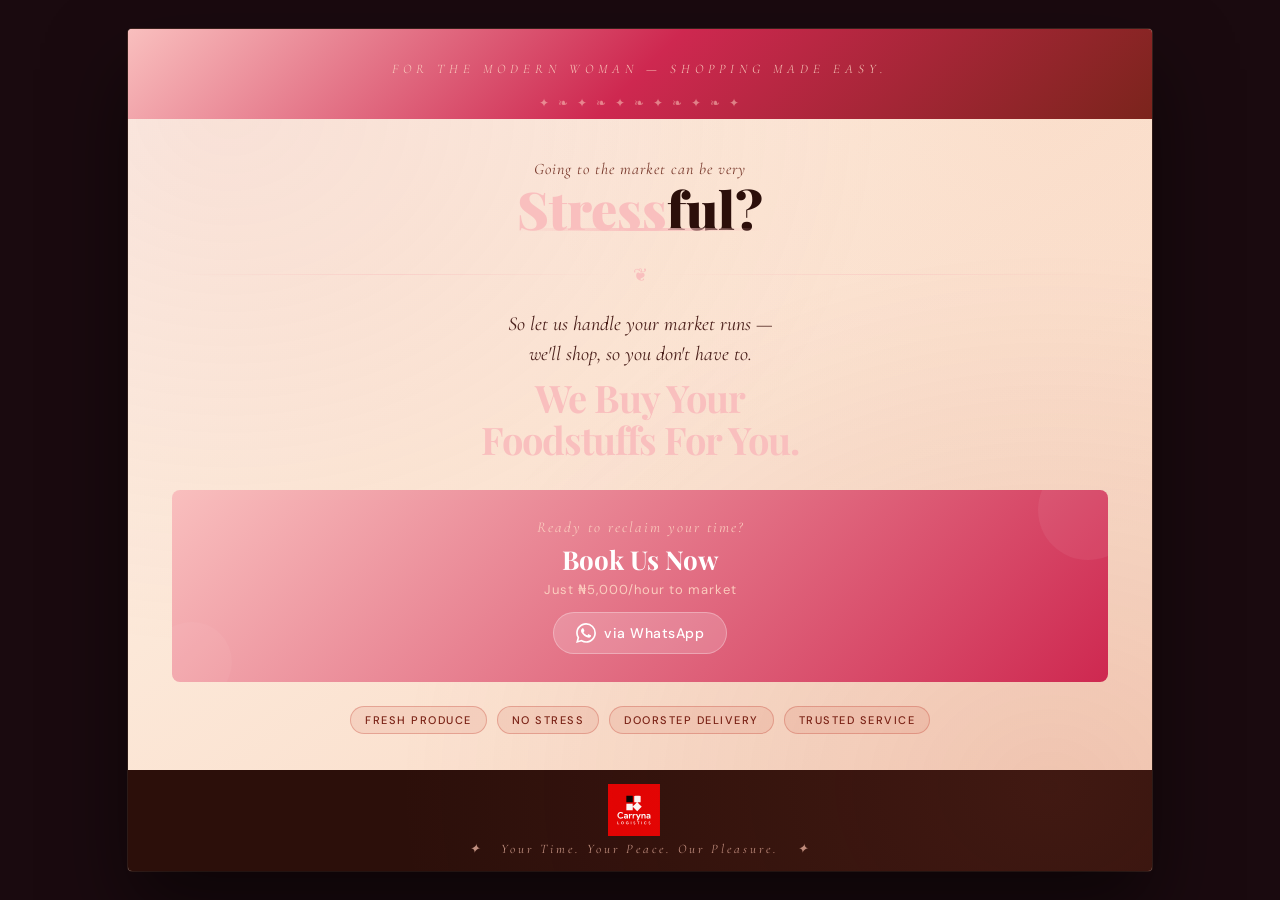
==== index.html @ 80ee8501 "Change color scheme from red to pink tones" ====
<!DOCTYPE html>
<html lang="en">
<head>
  <meta charset="utf-8" />
  <meta http-equiv="x-ua-compatible" content="ie=edge" />
  <meta name="viewport" content="width=device-width, initial-scale=1, shrink-to-fit=no, viewport-fit=cover" />
  <meta data-rh="true" name="description"
    content="Order a ride with Carryna, get moving in minutes! Available in 500+ cities, across 45+ countries worldwide. Download the Carryna app on iOS and Android." />
  <meta data-rh="true" property="og:title" content="Request your delivery, 24/7 | Carryna" />
  <meta data-rh="true" property="og:description"
    content="Order a ride with Carryna, get moving in minutes! Available in 500+ cities, across 45+ countries worldwide. Download the Carryna app on iOS and Android." />
  <meta data-rh="true" property="og:image" content="https://carryna.com/og-img.jpg" />
  <meta property="og:site_name" content="Carryna" />
  <meta property="og:type" content="website" />

  <!-- Google tag (gtag.js) -->
  <script async src="https://www.googletagmanager.com/gtag/js?id=G-J3CSSXNXF1"></script>
  <script>
    window.dataLayer = window.dataLayer || [];
    function gtag(){dataLayer.push(arguments);}
    gtag('js', new Date());
  
    gtag('config', 'G-J3CSSXNXF1');
  </script>

  <!-- Microsoft Clarity -->
  <script type="text/javascript">
      (function(c,l,a,r,i,t,y){
          c[a]=c[a]||function(){(c[a].q=c[a].q||[]).push(arguments)};
          t=l.createElement(r);t.async=1;t.src="https://www.clarity.ms/tag/"+i;
          y=l.getElementsByTagName(r)[0];y.parentNode.insertBefore(t,y);
      })(window, document, "clarity", "script", "x27xse0eid");
  </script>
  <title data-rh="true">Request your delivery, 24/7 | Carryna</title>
  <link data-rh="true" rel="canonical" href="index.html" />
  <link data-rh="true" rel="alternate" hreflang="x-default" href="https://carryna.com/" />
  <link data-rh="true" rel="alternate" hreflang="en" href="https://carryna.com/en/" />
  <link data-rh="true" rel="alternate" hreflang="de-at" href="https://carryna.com/de-at/" />
  <link data-rh="true" rel="alternate" hreflang="en-at" href="https://carryna.com/en-at/" />
  <link data-rh="true" rel="alternate" hreflang="az-az" href="https://carryna.com/az-az/" />
  <link data-rh="true" rel="alternate" hreflang="en-az" href="https://carryna.com/en-az/" />
  <link data-rh="true" rel="alternate" hreflang="nl-be" href="https://carryna.com/nl-be/" />
  <link data-rh="true" rel="alternate" hreflang="fr-be" href="https://carryna.com/fr-be/" />
  <link data-rh="true" rel="alternate" hreflang="en-be" href="https://carryna.com/en-be/" />
  <link data-rh="true" rel="alternate" hreflang="hr-hr" href="https://carryna.com/hr-hr/" />
  <link data-rh="true" rel="alternate" hreflang="en-hr" href="https://carryna.com/en-hr/" />
  <link data-rh="true" rel="alternate" hreflang="el-cy" href="https://carryna.com/el-cy/" />
  <link data-rh="true" rel="alternate" hreflang="en-cy" href="https://carryna.com/en-cy/" />
  <link data-rh="true" rel="alternate" hreflang="cs-cz" href="https://carryna.com/cs-cz/" />
  <link data-rh="true" rel="alternate" hreflang="en-cz" href="https://carryna.com/en-cz/" />
  <link data-rh="true" rel="alternate" hreflang="da-dk" href="https://carryna.com/da-dk/" />
  <link data-rh="true" rel="alternate" hreflang="en-dk" href="https://carryna.com/en-dk/" />
  <link data-rh="true" rel="alternate" hreflang="es-ec" href="https://carryna.com/es-ec/" />
  <link data-rh="true" rel="alternate" hreflang="en-ec" href="https://carryna.com/en-ec/" />
  <link data-rh="true" rel="alternate" hreflang="et-ee" href="https://carryna.com/et-ee/" />
  <link data-rh="true" rel="alternate" hreflang="en-ee" href="https://carryna.com/en-ee/" />
  <link data-rh="true" rel="alternate" hreflang="ru-ee" href="https://carryna.com/ru-ee/" />
  <link data-rh="true" rel="alternate" hreflang="fi-fi" href="https://carryna.com/fi-fi/" />
  <link data-rh="true" rel="alternate" hreflang="en-fi" href="https://carryna.com/en-fi/" />
  <link data-rh="true" rel="alternate" hreflang="fr-fr" href="https://carryna.com/fr-fr/" />
  <link data-rh="true" rel="alternate" hreflang="en-fr" href="https://carryna.com/en-fr/" />
  <link data-rh="true" rel="alternate" hreflang="ka-ge" href="https://carryna.com/ka-ge/" />
  <link data-rh="true" rel="alternate" hreflang="en-ge" href="https://carryna.com/en-ge/" />
  <link data-rh="true" rel="alternate" hreflang="de-de" href="https://carryna.com/de-de/" />
  <link data-rh="true" rel="alternate" hreflang="en-de" href="https://carryna.com/en-de/" />
  <link data-rh="true" rel="alternate" hreflang="en-gh" href="https://carryna.com/en-gh/" />
  <link data-rh="true" rel="alternate" hreflang="hu-hu" href="https://carryna.com/hu-hu/" />
  <link data-rh="true" rel="alternate" hreflang="en-hu" href="https://carryna.com/en-hu/" />
  <link data-rh="true" rel="alternate" hreflang="ar-iq" href="https://carryna.com/ar-iq/" />
  <link data-rh="true" rel="alternate" hreflang="en-iq" href="https://carryna.com/en-iq/" />
  <link data-rh="true" rel="alternate" hreflang="en-ie" href="https://carryna.com/en-ie/" />
  <link data-rh="true" rel="alternate" hreflang="it-it" href="https://carryna.com/it-it/" />
  <link data-rh="true" rel="alternate" hreflang="en-it" href="https://carryna.com/en-it/" />
  <link data-rh="true" rel="alternate" hreflang="en-ke" href="https://carryna.com/en-ke/" />
  <link data-rh="true" rel="alternate" hreflang="lv-lv" href="https://carryna.com/lv-lv/" />
  <link data-rh="true" rel="alternate" hreflang="en-lv" href="https://carryna.com/en-lv/" />
  <link data-rh="true" rel="alternate" hreflang="ar-lb" href="https://carryna.com/ar-lb/" />
  <link data-rh="true" rel="alternate" hreflang="en-lb" href="https://carryna.com/en-lb/" />
  <link data-rh="true" rel="alternate" hreflang="lt-lt" href="https://carryna.com/lt-lt/" />
  <link data-rh="true" rel="alternate" hreflang="en-lt" href="https://carryna.com/en-lt/" />
  <link data-rh="true" rel="alternate" hreflang="en-mt" href="https://carryna.com/en-mt/" />
  <link data-rh="true" rel="alternate" hreflang="es-mx" href="https://carryna.com/es-mx/" />
  <link data-rh="true" rel="alternate" hreflang="en-mx" href="https://carryna.com/en-mx/" />
  <link data-rh="true" rel="alternate" hreflang="ro-md" href="https://carryna.com/ro-md/" />
  <link data-rh="true" rel="alternate" hreflang="en-md" href="https://carryna.com/en-md/" />
  <link data-rh="true" rel="alternate" hreflang="nl-nl" href="https://carryna.com/nl-nl/" />
  <link data-rh="true" rel="alternate" hreflang="en-nl" href="https://carryna.com/en-nl/" />
  <link data-rh="true" rel="alternate" hreflang="en-ng" href="https://carryna.com/en-ng/" />
  <link data-rh="true" rel="alternate" hreflang="no-no" href="https://carryna.com/no-no/" />
  <link data-rh="true" rel="alternate" hreflang="en-no" href="https://carryna.com/en-no/" />
  <link data-rh="true" rel="alternate" hreflang="es-py" href="https://carryna.com/es-py/" />
  <link data-rh="true" rel="alternate" hreflang="en-py" href="https://carryna.com/en-py/" />
  <link data-rh="true" rel="alternate" hreflang="pl-pl" href="https://carryna.com/pl-pl/" />
  <link data-rh="true" rel="alternate" hreflang="en-pl" href="https://carryna.com/en-pl/" />
  <link data-rh="true" rel="alternate" hreflang="pt-pt" href="https://carryna.com/pt-pt/" />
  <link data-rh="true" rel="alternate" hreflang="en-pt" href="https://carryna.com/en-pt/" />
  <link data-rh="true" rel="alternate" hreflang="ro-ro" href="https://carryna.com/ro-ro/" />
  <link data-rh="true" rel="alternate" hreflang="en-ro" href="https://carryna.com/en-ro/" />
  <link data-rh="true" rel="alternate" hreflang="ar-sa" href="https://carryna.com/ar-sa/" />
  <link data-rh="true" rel="alternate" hreflang="en-sa" href="https://carryna.com/en-sa/" />
  <link data-rh="true" rel="alternate" hreflang="sk-sk" href="https://carryna.com/sk-sk/" />
  <link data-rh="true" rel="alternate" hreflang="en-sk" href="https://carryna.com/en-sk/" />
  <link data-rh="true" rel="alternate" hreflang="sl-si" href="https://carryna.com/sl-si/" />
  <link data-rh="true" rel="alternate" hreflang="en-si" href="https://carryna.com/en-si/" />
  <link data-rh="true" rel="alternate" hreflang="en-za" href="https://carryna.com/en-za/" />
  <link data-rh="true" rel="alternate" hreflang="es-es" href="https://carryna.com/es-es/" />
  <link data-rh="true" rel="alternate" hreflang="en-es" href="https://carryna.com/en-es/" />
  <link data-rh="true" rel="alternate" hreflang="en-lk" href="https://carryna.com/en-lk/" />
  <link data-rh="true" rel="alternate" hreflang="sv-se" href="https://carryna.com/sv-se/" />
  <link data-rh="true" rel="alternate" hreflang="en-se" href="https://carryna.com/en-se/" />
  <link data-rh="true" rel="alternate" hreflang="de-ch" href="https://carryna.com/de-ch/" />
  <link data-rh="true" rel="alternate" hreflang="en-ch" href="https://carryna.com/en-ch/" />
  <link data-rh="true" rel="alternate" hreflang="en-tz" href="https://carryna.com/en-tz/" />
  <link data-rh="true" rel="alternate" hreflang="th-th" href="https://carryna.com/th-th/" />
  <link data-rh="true" rel="alternate" hreflang="en-th" href="https://carryna.com/en-th/" />
  <link data-rh="true" rel="alternate" hreflang="ar-tn" href="https://carryna.com/ar-tn/" />
  <link data-rh="true" rel="alternate" hreflang="fr-tn" href="https://carryna.com/fr-tn/" />
  <link data-rh="true" rel="alternate" hreflang="en-tn" href="https://carryna.com/en-tn/" />
  <link data-rh="true" rel="alternate" hreflang="en-ug" href="https://carryna.com/en-ug/" />
  <link data-rh="true" rel="alternate" hreflang="uk-ua" href="https://carryna.com/uk-ua/" />
  <link data-rh="true" rel="alternate" hreflang="en-ua" href="https://carryna.com/en-ua/" />
  <link data-rh="true" rel="alternate" hreflang="fr-ml" href="https://carryna.com/fr-ml/" />
  <link data-rh="true" rel="alternate" hreflang="en-ml" href="https://carryna.com/en-ml/" />
  <script data-rh="true" type="application/ld+json">
      {
        "@context": "https://schema.org",
        "@type": "Corporation",
        "name": "Carryna",
        "legalName": "Carryna Logistics",
        "description": "Carryna is an African delivery company that offers vehicle for hire, micromobility, car-sharing, and food delivery services headquartered in Tallinn and operating in over 200 cities in 40 countries in Europe, Africa, Western Asia and Latin America.",
        "url": "https://carryna.com/",
        "logo": "https://carryna.com/carryna-logo-original-on-white.png",
        "foundingDate": "2020",
        "founders": { "@type": "Person", "name": "Success Chukwu" },
        "sameAs": [
          "https://www.facebook.com/carrynalogistics",
          "https://www.twitter.com/carrynalogistic/",
          "https://www.instagram.com/carrynalogistics/",
          "https://www.linkedin.com/company/CarrynaLogistics/"
        ]
      }
    </script>
  <link data-chunk="components-Navigation" rel="preload" as="script"
    href="https://carryna.com/components-Navigation-588d442878f97de48941.js" />
  <link rel="sitemap" type="application/xml" href="https://carryna.com/en/sitemap-index.xml" />
  <link rel="sitemap" type="application/xml" href="https://carryna.com/az-az/sitemap-index.xml" />
  <link rel="sitemap" type="application/xml" href="https://carryna.com/hr-hr/sitemap-index.xml" />
  <link rel="sitemap" type="application/xml" href="https://carryna.com/el-cy/sitemap-index.xml" />
  <link rel="sitemap" type="application/xml" href="https://carryna.com/cs-cz/sitemap-index.xml" />
  <link rel="sitemap" type="application/xml" href="https://carryna.com/da-dk/sitemap-index.xml" />
  <link rel="sitemap" type="application/xml" href="https://carryna.com/et-ee/sitemap-index.xml" />
  <link rel="sitemap" type="application/xml" href="https://carryna.com/fi-fi/sitemap-index.xml" />
  <link rel="sitemap" type="application/xml" href="https://carryna.com/fr-fr/sitemap-index.xml" />
  <link rel="sitemap" type="application/xml" href="https://carryna.com/ka-ge/sitemap-index.xml" />
  <link rel="sitemap" type="application/xml" href="https://carryna.com/de-de/sitemap-index.xml" />
  <link rel="sitemap" type="application/xml" href="https://carryna.com/en-gh/sitemap-index.xml" />
  <link rel="sitemap" type="application/xml" href="https://carryna.com/hu-hu/sitemap-index.xml" />
  <link rel="sitemap" type="application/xml" href="https://carryna.com/en-ie/sitemap-index.xml" />
  <link rel="sitemap" type="application/xml" href="https://carryna.com/it-it/sitemap-index.xml" />
  <link rel="sitemap" type="application/xml" href="https://carryna.com/en-ke/sitemap-index.xml" />
  <link rel="sitemap" type="application/xml" href="https://carryna.com/lv-lv/sitemap-index.xml" />
  <link rel="sitemap" type="application/xml" href="https://carryna.com/lt-lt/sitemap-index.xml" />
  <link rel="sitemap" type="application/xml" href="https://carryna.com/en-mt/sitemap-index.xml" />
  <link rel="sitemap" type="application/xml" href="https://carryna.com/nl-nl/sitemap-index.xml" />
  <link rel="sitemap" type="application/xml" href="https://carryna.com/en-ng/sitemap-index.xml" />
  <link rel="sitemap" type="application/xml" href="https://carryna.com/no-no/sitemap-index.xml" />
  <link rel="sitemap" type="application/xml" href="https://carryna.com/es-py/sitemap-index.xml" />
  <link rel="sitemap" type="application/xml" href="https://carryna.com/pl-pl/sitemap-index.xml" />
  <link rel="sitemap" type="application/xml" href="https://carryna.com/pt-pt/sitemap-index.xml" />
  <link rel="sitemap" type="application/xml" href="https://carryna.com/ro-ro/sitemap-index.xml" />
  <link rel="sitemap" type="application/xml" href="https://carryna.com/ar-sa/sitemap-index.xml" />
  <link rel="sitemap" type="application/xml" href="https://carryna.com/sk-sk/sitemap-index.xml" />
  <link rel="sitemap" type="application/xml" href="https://carryna.com/sl-si/sitemap-index.xml" />
  <link rel="sitemap" type="application/xml" href="https://carryna.com/en-za/sitemap-index.xml" />
  <link rel="sitemap" type="application/xml" href="https://carryna.com/es-es/sitemap-index.xml" />
  <link rel="sitemap" type="application/xml" href="https://carryna.com/sv-se/sitemap-index.xml" />
  <link rel="sitemap" type="application/xml" href="https://carryna.com/en-tz/sitemap-index.xml" />
  <link rel="sitemap" type="application/xml" href="https://carryna.com/th-th/sitemap-index.xml" />
  <link rel="sitemap" type="application/xml" href="https://carryna.com/en-ug/sitemap-index.xml" />
  <link rel="sitemap" type="application/xml" href="sitemap-index.xml" />
  <link rel="sitemap" type="application/xml" href="https://carryna.com/uk-ua/sitemap-index.xml" />
  <title>Market Shopping Service | Carryna.com</title>
  <link
    href="https://fonts.googleapis.com/css2?family=Playfair+Display:ital,wght@0,400;0,700;0,900;1,400;1,700&family=Cormorant+Garamond:ital,wght@0,300;0,400;0,600;1,300;1,400&family=DM+Sans:wght@300;400;500&display=swap"
    rel="stylesheet">
  <style>
    *,
    *::before,
    *::after {
      box-sizing: border-box;
      margin: 0;
      padding: 0;
    }

    body {
      background: #1a0a0f;
      display: flex;
      justify-content: center;
      align-items: center;
      min-height: 100vh;
      font-family: 'DM Sans', sans-serif;
      padding: 20px;
    }

    .flyer {
      width: 1024px;
      min-height: 700px;
      background: linear-gradient(145deg, #fdf6f0 0%, #fce8d8 40%, #f9d5c0 100%);
      border-radius: 4px;
      position: relative;
      overflow: hidden;
      box-shadow: 0 40px 80px rgba(0, 0, 0, 0.5), 0 0 0 1px rgba(200, 140, 100, 0.2);
      animation: fadeIn 1s ease forwards;
    }

    @keyframes fadeIn {
      from {
        opacity: 0;
        transform: translateY(30px);
      }

      to {
        opacity: 1;
        transform: translateY(0);
      }
    }

    .flyer::before {
      content: '';
      position: absolute;
      top: 0;
      left: 0;
      right: 0;
      bottom: 0;
      background:
        radial-gradient(ellipse at 10% 10%, rgba(220, 100, 80, 0.12) 0%, transparent 50%),
        radial-gradient(ellipse at 90% 90%, rgba(180, 80, 60, 0.15) 0%, transparent 50%),
        radial-gradient(ellipse at 90% 10%, rgba(240, 160, 120, 0.1) 0%, transparent 40%);
      pointer-events: none;
    }

    .botanical-top {
      width: 100%;
      height: 90px;
      background: linear-gradient(135deg, #f9bfbe 0%, #ce2850 50%, #7b241c 100%);
      position: relative;
      display: flex;
      align-items: center;
      justify-content: center;
      overflow: hidden;
      padding: 24px;
    }

    .img {
      margin-right: 12px;
    }

    .botanical-top::before {
      content: '✦  ❧  ✦  ❧  ✦  ❧  ✦  ❧  ✦  ❧  ✦';
      position: absolute;
      bottom: 8px;
      font-size: 12px;
      color: rgba(255, 220, 200, 0.5);
      letter-spacing: 3px;
    }

    .top-label {
      font-family: 'Cormorant Garamond', serif;
      font-style: italic;
      font-size: 13px;
      font-weight: 300;
      color: rgba(255, 220, 200, 0.9);
      letter-spacing: 5px;
      text-transform: uppercase;
      margin-top: -10px;
    }

    .content {
      padding: 40px 44px 36px;
      position: relative;
      z-index: 2;
    }

    .stress-section {
      text-align: center;
      margin-bottom: 28px;
      animation: slideDown 0.8s ease 0.3s both;
    }

    @keyframes slideDown {
      from {
        opacity: 0;
        transform: translateY(-15px);
      }

      to {
        opacity: 1;
        transform: translateY(0);
      }
    }

    .stress-small {
      font-family: 'Cormorant Garamond', serif;
      font-style: italic;
      font-size: 16px;
      color: #7a3b2e;
      letter-spacing: 1px;
      margin-bottom: 4px;
    }

    .stress-big {
      font-family: 'Playfair Display', serif;
      font-size: 52px;
      font-weight: 900;
      color: #2c0f0a;
      line-height: 1;
      position: relative;
      display: inline-block;
    }

    .stress-big span {
      color: #f9bfbe;
    }

    .stress-big::after {
      content: '';
      position: absolute;
      bottom: 4px;
      left: 0;
      right: 0;
      height: 3px;
      background: linear-gradient(90deg, transparent, #f9bfbe, transparent);
    }

    .divider {
      display: flex;
      align-items: center;
      gap: 12px;
      margin: 22px 0;
    }

    .divider-line {
      flex: 1;
      height: 1px;
      background: linear-gradient(90deg, transparent, #f9bfbe80, transparent);
    }

    .divider-icon {
      font-size: 18px;
      color: #f9bfbe;
    }

    .offer-section {
      text-align: center;
      margin-bottom: 30px;
      animation: slideUp 0.8s ease 0.5s both;
    }

    @keyframes slideUp {
      from {
        opacity: 0;
        transform: translateY(15px);
      }

      to {
        opacity: 1;
        transform: translateY(0);
      }
    }

    .offer-line1 {
      font-family: 'Cormorant Garamond', serif;
      font-size: 20px;
      font-weight: 400;
      color: #4a1f1a;
      line-height: 1.5;
      font-style: italic;
    }

    .offer-big {
      font-family: 'Playfair Display', serif;
      font-size: 38px;
      font-weight: 700;
      color: #f9bfbe;
      letter-spacing: -1px;
      line-height: 1.1;
      margin-top: 8px;
    }

    .features {
      display: flex;
      justify-content: center;
      gap: 10px;
      flex-wrap: wrap;
      margin-top: 24px;
      animation: fadeIn 0.8s ease 0.7s both;
    }

    .pill {
      background: rgba(192, 57, 43, 0.1);
      border: 1px solid rgba(192, 57, 43, 0.3);
      color: #7a2216;
      font-size: 11px;
      font-weight: 500;
      padding: 6px 14px;
      border-radius: 50px;
      letter-spacing: 1.5px;
      text-transform: uppercase;
    }

    .cta-section {
      background: linear-gradient(135deg, #f9bfbe, #ce2850);
      border-radius: 8px;
      padding: 28px 30px;
      text-align: center;
      margin: 24px 0;
      position: relative;
      overflow: hidden;
      animation: popIn 0.6s cubic-bezier(0.34, 1.56, 0.64, 1) 0.9s both;
    }

    .cta-section a {
      text-decoration: none;
    }

    @keyframes popIn {
      from {
        opacity: 0;
        transform: scale(0.9);
      }

      to {
        opacity: 1;
        transform: scale(1);
      }
    }

    .cta-section::before {
      content: '';
      position: absolute;
      top: -30px;
      right: -30px;
      width: 100px;
      height: 100px;
      background: rgba(255, 255, 255, 0.06);
      border-radius: 50%;
    }

    .cta-section::after {
      content: '';
      position: absolute;
      bottom: -20px;
      left: -20px;
      width: 80px;
      height: 80px;
      background: rgba(255, 255, 255, 0.04);
      border-radius: 50%;
    }

    .cta-label {
      font-family: 'Cormorant Garamond', serif;
      font-style: italic;
      font-size: 15px;
      color: rgba(255, 220, 200, 0.8);
      letter-spacing: 2px;
      margin-bottom: 6px;
    }

    .cta-main {
      font-family: 'Playfair Display', serif;
      font-size: 26px;
      font-weight: 700;
      color: #ffffff;
      margin-bottom: 4px;
    }

    .cta-sub {
      font-size: 13px;
      color: rgba(255, 220, 200, 0.85);
      letter-spacing: 1px;
      margin-bottom: 14px;
    }

    .whatsapp-badge {
      display: inline-flex;
      align-items: center;
      gap: 8px;
      background: rgba(255, 255, 255, 0.18);
      border: 1px solid rgba(255, 255, 255, 0.3);
      border-radius: 50px;
      padding: 10px 22px;
      color: white;
      font-weight: 500;
      font-size: 14px;
      letter-spacing: 0.5px;
    }

    .wa-icon {
      width: 20px;
      height: 20px;
      fill: white;
    }

    .bottom-strip {
      background: #2c0f0a;
      padding: 14px;
      text-align: center;
    }

    .bottom-text {
      font-family: 'Cormorant Garamond', serif;
      font-style: italic;
      font-size: 13px;
      color: rgba(255, 200, 180, 0.7);
      letter-spacing: 3px;
    }
  </style>
</head>

<body>
  <div class="flyer">
    <div class="botanical-top">
      <div class="top-label">For the Modern Woman — Shopping Made Easy.</div>
    </div>
    <div class="content">
      <div class="stress-section">
        <div class="stress-small">Going to the market can be very</div>
        <div class="stress-big"><span>Stress</span>ful?</div>
      </div>
      <div class="divider">
        <div class="divider-line"></div>
        <div class="divider-icon">❦</div>
        <div class="divider-line"></div>
      </div>
      <div class="offer-section">
        <div class="offer-line1">So let us handle your market runs —<br>we'll shop, so you don't have to.</div>
        <div class="offer-big">We Buy Your<br>Foodstuffs For You.</div>
      </div>
      <div class="cta-section">
        <div class="cta-label">Ready to reclaim your time?</div>
        <div class="cta-main">Book Us Now</div>
        <div class="cta-sub">Just ₦5,000/hour to market </div>
        <a href="https://wa.me/+2348118362567?text=Hello+Carryna%2C+I+want+you+to+please+go+to+the+market+for+me.+Here%27s+my+location%2C+I%27m+at+..."
          target="_blank" rel="noopener noreferrer">
          <div class="whatsapp-badge">
            <svg class="wa-icon" viewBox="0 0 24 24" xmlns="http://www.w3.org/2000/svg">
              <path
                d="M17.472 14.382c-.297-.149-1.758-.867-2.03-.967-.273-.099-.471-.148-.67.15-.197.297-.767.966-.94 1.164-.173.199-.347.223-.644.075-.297-.15-1.255-.463-2.39-1.475-.883-.788-1.48-1.761-1.653-2.059-.173-.297-.018-.458.13-.606.134-.133.298-.347.446-.52.149-.174.198-.298.298-.497.099-.198.05-.371-.025-.52-.075-.149-.669-1.612-.916-2.207-.242-.579-.487-.5-.669-.51-.173-.008-.371-.01-.57-.01-.198 0-.52.074-.792.372-.272.297-1.04 1.016-1.04 2.479 0 1.462 1.065 2.875 1.213 3.074.149.198 2.096 3.2 5.077 4.487.709.306 1.262.489 1.694.625.712.227 1.36.195 1.871.118.571-.085 1.758-.719 2.006-1.413.248-.694.248-1.289.173-1.413-.074-.124-.272-.198-.57-.347m-5.421 7.403h-.004a9.87 9.87 0 01-5.031-1.378l-.361-.214-3.741.982.998-3.648-.235-.374a9.86 9.86 0 01-1.51-5.26c.001-5.45 4.436-9.884 9.888-9.884 2.64 0 5.122 1.03 6.988 2.898a9.825 9.825 0 012.893 6.994c-.003 5.45-4.437 9.884-9.885 9.884m8.413-18.297A11.815 11.815 0 0012.05 0C5.495 0 .16 5.335.157 11.892c0 2.096.547 4.142 1.588 5.945L.057 24l6.305-1.654a11.882 11.882 0 005.683 1.448h.005c6.554 0 11.89-5.335 11.893-11.893a11.821 11.821 0 00-3.48-8.413z" />
            </svg>
            via WhatsApp
          </div>
        </a>
      </div>
      <div class="features">
        <div class="pill">Fresh Produce</div>
        <div class="pill">No Stress</div>
        <div class="pill">Doorstep Delivery</div>
        <div class="pill">Trusted Service</div>
      </div>
    </div>
    <div class="bottom-strip">
      <img class="img" width="52"
        src="[data-uri]"
        alt="Carryna logo">
      <div class="bottom-text">✦ &nbsp; Your Time. Your Peace. Our Pleasure. &nbsp; ✦</div>
    </div>
  </div>
</body>

</html>
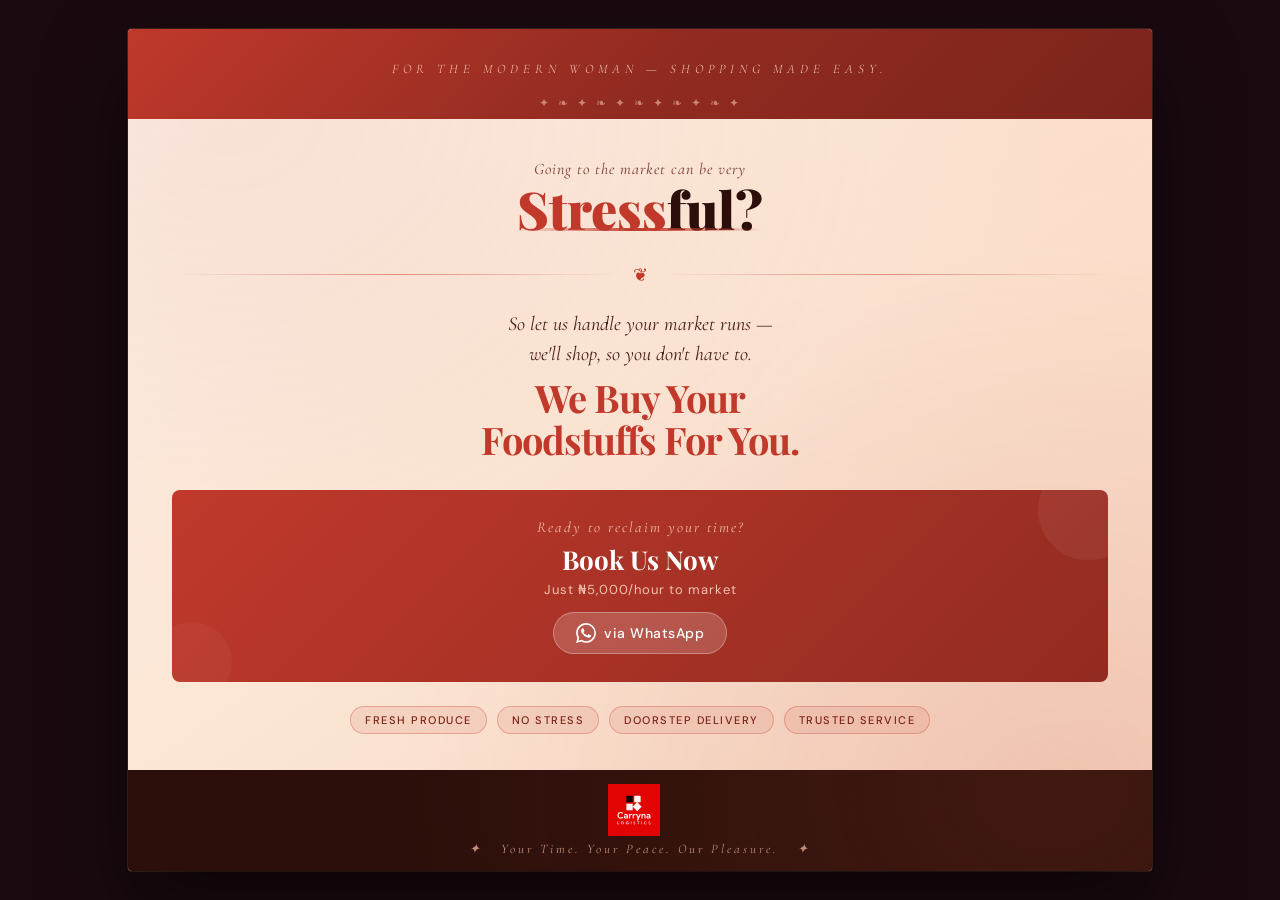
==== commit f7da23b0: "Update color scheme in index.html" ====
--- a/index.html
+++ b/index.html
@@ -242,7 +242,7 @@
     .botanical-top {
       width: 100%;
       height: 90px;
-      background: linear-gradient(135deg, #f9bfbe 0%, #ce2850 50%, #7b241c 100%);
+      background: linear-gradient(135deg, #c0392b 0%, #922b21 50%, #7b241c 100%);
       position: relative;
       display: flex;
       align-items: center;
@@ -319,7 +319,7 @@
     }
 
     .stress-big span {
-      color: #f9bfbe;
+      color: #c0392b;
     }
 
     .stress-big::after {
@@ -329,7 +329,7 @@
       left: 0;
       right: 0;
       height: 3px;
-      background: linear-gradient(90deg, transparent, #f9bfbe, transparent);
+      background: linear-gradient(90deg, transparent, #c0392b, transparent);
     }
 
     .divider {
@@ -342,12 +342,12 @@
     .divider-line {
       flex: 1;
       height: 1px;
-      background: linear-gradient(90deg, transparent, #f9bfbe80, transparent);
+      background: linear-gradient(90deg, transparent, #c0392b80, transparent);
     }
 
     .divider-icon {
       font-size: 18px;
-      color: #f9bfbe;
+      color: #c0392b;
     }
 
     .offer-section {
@@ -381,7 +381,7 @@
       font-family: 'Playfair Display', serif;
       font-size: 38px;
       font-weight: 700;
-      color: #f9bfbe;
+      color: #c0392b;
       letter-spacing: -1px;
       line-height: 1.1;
       margin-top: 8px;
@@ -409,7 +409,7 @@
     }
 
     .cta-section {
-      background: linear-gradient(135deg, #f9bfbe, #ce2850);
+      background: linear-gradient(135deg, #c0392b, #922b21);
       border-radius: 8px;
       padding: 28px 30px;
       text-align: center;
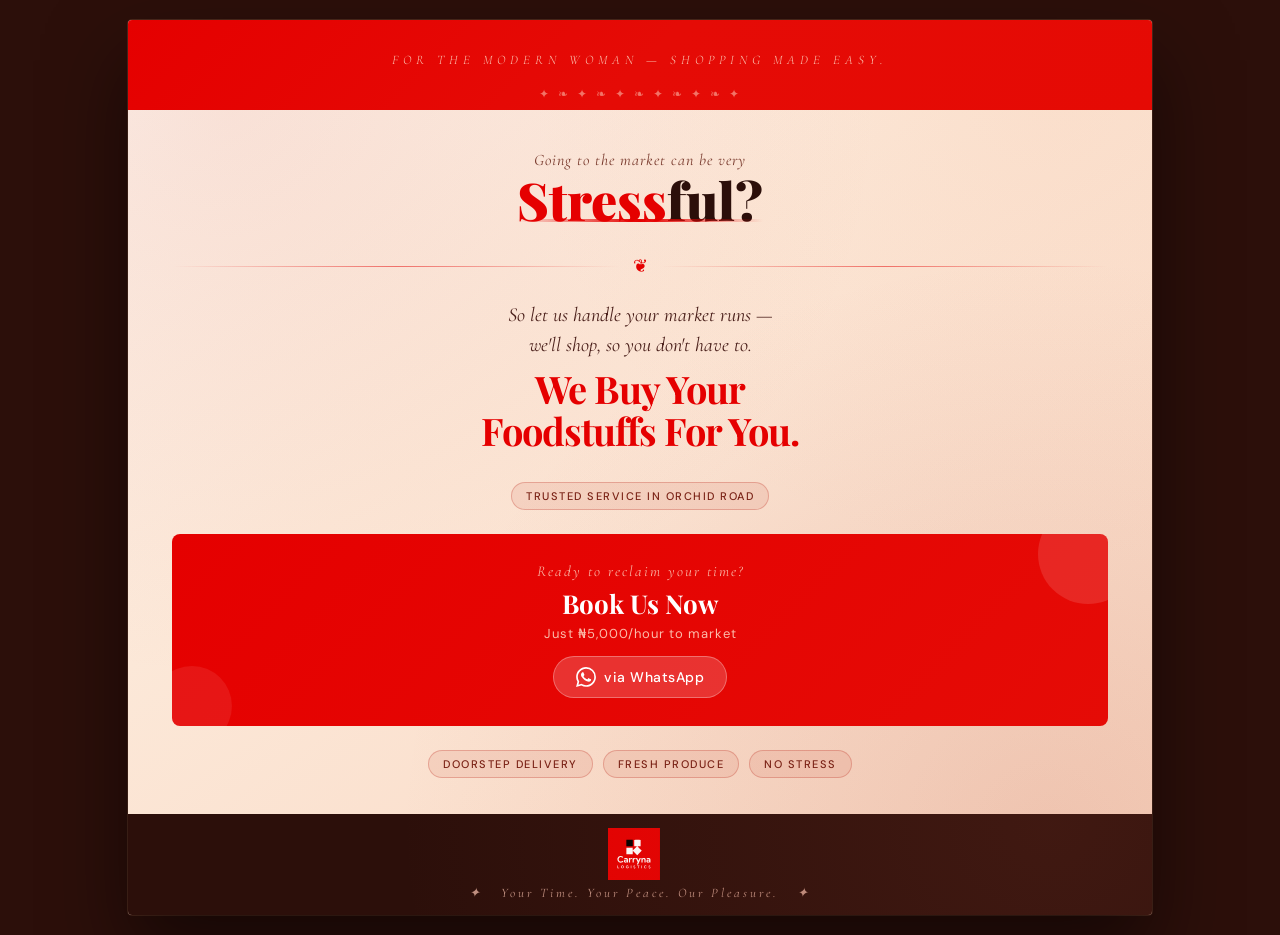
==== commit 3d095606: "Refactor HTML and update styles for consistency" ====
--- a/index.html
+++ b/index.html
@@ -1,5 +1,6 @@
 <!DOCTYPE html>
 <html lang="en">
+
 <head>
   <meta charset="utf-8" />
   <meta http-equiv="x-ua-compatible" content="ie=edge" />
@@ -17,19 +18,19 @@
   <script async src="https://www.googletagmanager.com/gtag/js?id=G-J3CSSXNXF1"></script>
   <script>
     window.dataLayer = window.dataLayer || [];
-    function gtag(){dataLayer.push(arguments);}
+    function gtag() { dataLayer.push(arguments); }
     gtag('js', new Date());
-  
+
     gtag('config', 'G-J3CSSXNXF1');
   </script>
 
   <!-- Microsoft Clarity -->
   <script type="text/javascript">
-      (function(c,l,a,r,i,t,y){
-          c[a]=c[a]||function(){(c[a].q=c[a].q||[]).push(arguments)};
-          t=l.createElement(r);t.async=1;t.src="https://www.clarity.ms/tag/"+i;
-          y=l.getElementsByTagName(r)[0];y.parentNode.insertBefore(t,y);
-      })(window, document, "clarity", "script", "x27xse0eid");
+    (function (c, l, a, r, i, t, y) {
+      c[a] = c[a] || function () { (c[a].q = c[a].q || []).push(arguments) };
+      t = l.createElement(r); t.async = 1; t.src = "https://www.clarity.ms/tag/" + i;
+      y = l.getElementsByTagName(r)[0]; y.parentNode.insertBefore(t, y);
+    })(window, document, "clarity", "script", "x27xse0eid");
   </script>
   <title data-rh="true">Request your delivery, 24/7 | Carryna</title>
   <link data-rh="true" rel="canonical" href="index.html" />
@@ -193,7 +194,7 @@
     }
 
     body {
-      background: #1a0a0f;
+      background: #2c0f0a;
       display: flex;
       justify-content: center;
       align-items: center;
@@ -242,7 +243,7 @@
     .botanical-top {
       width: 100%;
       height: 90px;
-      background: linear-gradient(135deg, #c0392b 0%, #922b21 50%, #7b241c 100%);
+      background: linear-gradient(135deg, #e50000 0%, #e50b06 50%, #e50a04 100%);
       position: relative;
       display: flex;
       align-items: center;
@@ -319,7 +320,7 @@
     }
 
     .stress-big span {
-      color: #c0392b;
+      color: #e50000;
     }
 
     .stress-big::after {
@@ -329,7 +330,7 @@
       left: 0;
       right: 0;
       height: 3px;
-      background: linear-gradient(90deg, transparent, #c0392b, transparent);
+      background: linear-gradient(90deg, transparent, #e50000, transparent);
     }
 
     .divider {
@@ -342,12 +343,12 @@
     .divider-line {
       flex: 1;
       height: 1px;
-      background: linear-gradient(90deg, transparent, #c0392b80, transparent);
+      background: linear-gradient(90deg, transparent, #e5000080, transparent);
     }
 
     .divider-icon {
       font-size: 18px;
-      color: #c0392b;
+      color: #e50000;
     }
 
     .offer-section {
@@ -381,7 +382,7 @@
       font-family: 'Playfair Display', serif;
       font-size: 38px;
       font-weight: 700;
-      color: #c0392b;
+      color: #e50000;
       letter-spacing: -1px;
       line-height: 1.1;
       margin-top: 8px;
@@ -409,7 +410,7 @@
     }
 
     .cta-section {
-      background: linear-gradient(135deg, #c0392b, #922b21);
+      background: linear-gradient(135deg, #e50000, #e50b06);
       border-radius: 8px;
       padding: 28px 30px;
       text-align: center;
@@ -442,7 +443,7 @@
       right: -30px;
       width: 100px;
       height: 100px;
-      background: rgba(255, 255, 255, 0.06);
+      background: rgba(255, 255, 255, 0.12);
       border-radius: 50%;
     }
 
@@ -453,7 +454,7 @@
       left: -20px;
       width: 80px;
       height: 80px;
-      background: rgba(255, 255, 255, 0.04);
+      background: rgba(255, 255, 255, 0.08);
       border-radius: 50%;
     }
 
@@ -536,6 +537,9 @@
         <div class="offer-line1">So let us handle your market runs —<br>we'll shop, so you don't have to.</div>
         <div class="offer-big">We Buy Your<br>Foodstuffs For You.</div>
       </div>
+      <div class="features">
+        <div class="pill">Trusted Service in Orchid Road</div>
+      </div>
       <div class="cta-section">
         <div class="cta-label">Ready to reclaim your time?</div>
         <div class="cta-main">Book Us Now</div>
@@ -552,10 +556,9 @@
         </a>
       </div>
       <div class="features">
+        <div class="pill">Doorstep Delivery</div>
         <div class="pill">Fresh Produce</div>
         <div class="pill">No Stress</div>
-        <div class="pill">Doorstep Delivery</div>
-        <div class="pill">Trusted Service</div>
       </div>
     </div>
     <div class="bottom-strip">
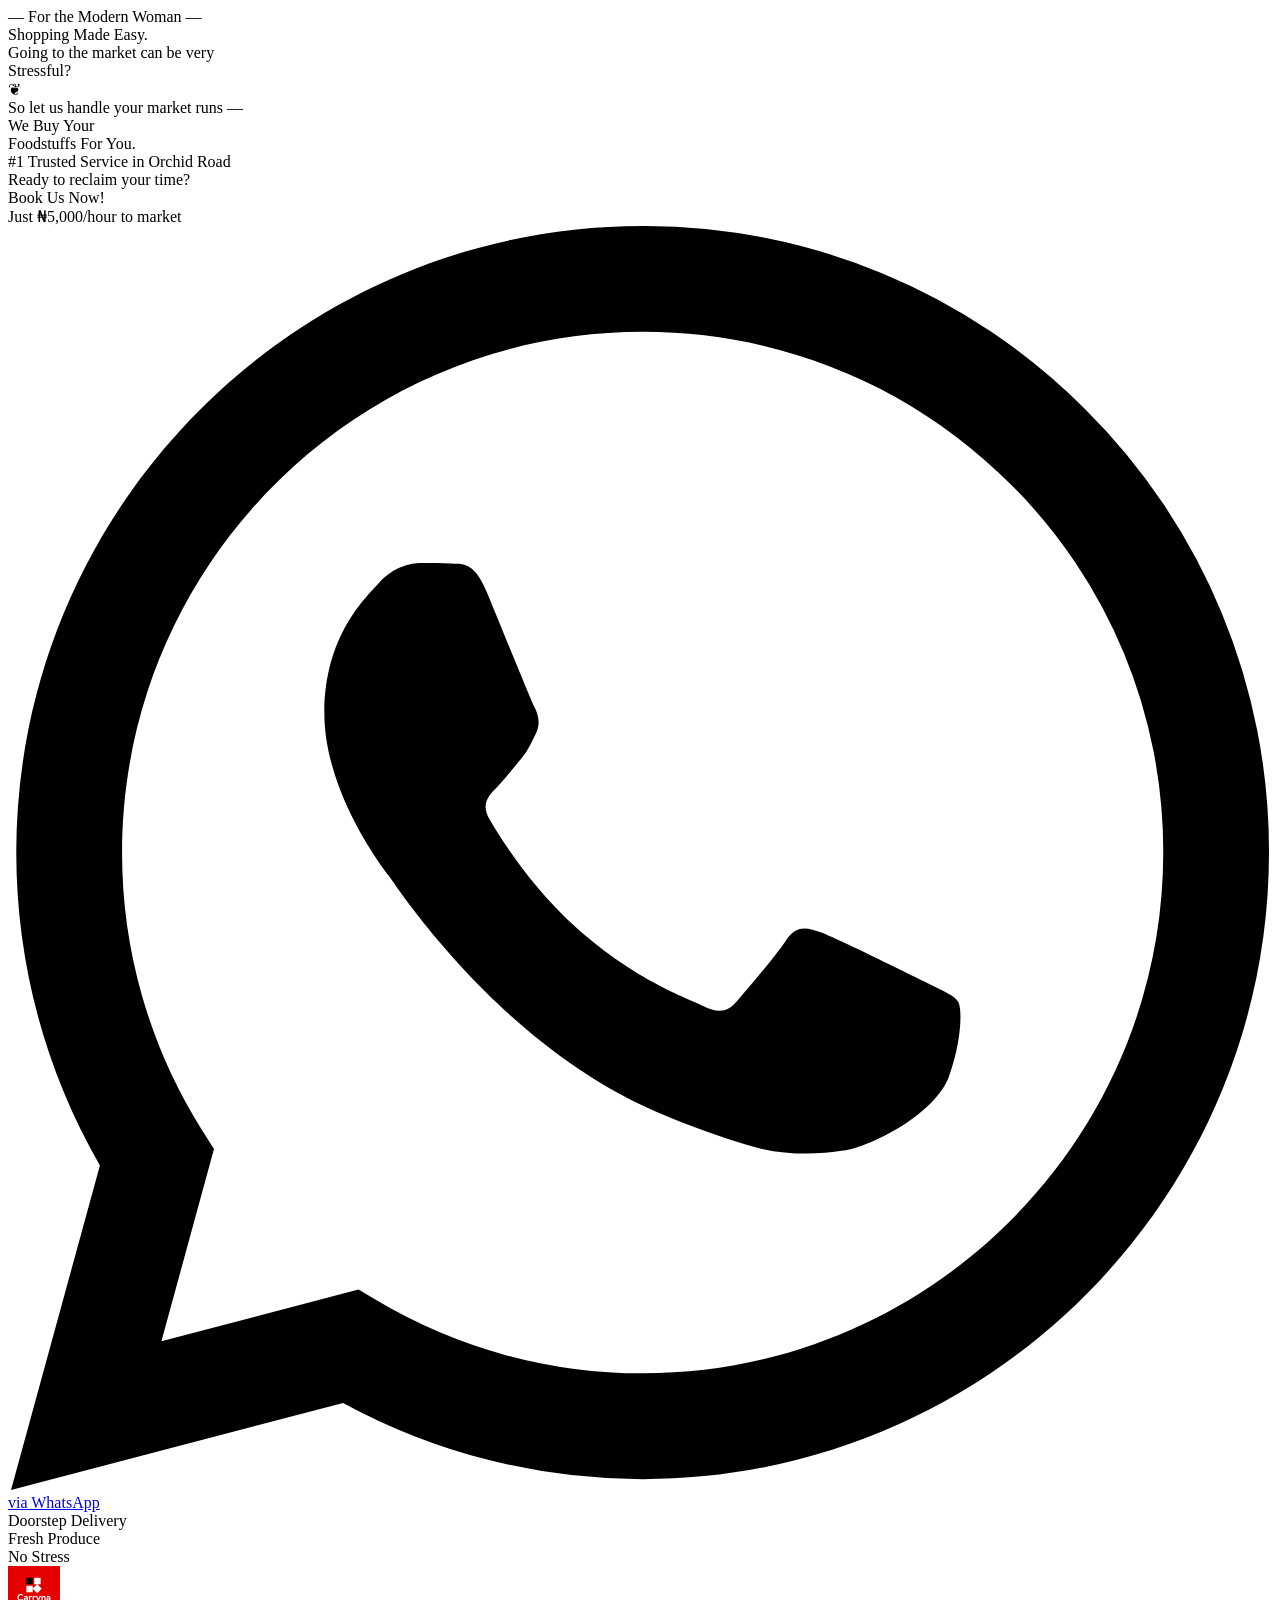
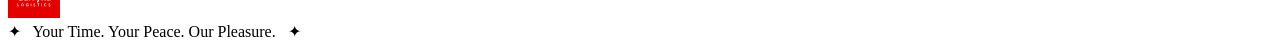
==== commit 18de3298: "Refactor HTML structure and update styles" ====
--- a/index.html
+++ b/index.html
@@ -184,344 +184,13 @@
   <link
     href="https://fonts.googleapis.com/css2?family=Playfair+Display:ital,wght@0,400;0,700;0,900;1,400;1,700&family=Cormorant+Garamond:ital,wght@0,300;0,400;0,600;1,300;1,400&family=DM+Sans:wght@300;400;500&display=swap"
     rel="stylesheet">
-  <style>
-    *,
-    *::before,
-    *::after {
-      box-sizing: border-box;
-      margin: 0;
-      padding: 0;
-    }
-
-    body {
-      background: #2c0f0a;
-      display: flex;
-      justify-content: center;
-      align-items: center;
-      min-height: 100vh;
-      font-family: 'DM Sans', sans-serif;
-      padding: 20px;
-    }
-
-    .flyer {
-      width: 1024px;
-      min-height: 700px;
-      background: linear-gradient(145deg, #fdf6f0 0%, #fce8d8 40%, #f9d5c0 100%);
-      border-radius: 4px;
-      position: relative;
-      overflow: hidden;
-      box-shadow: 0 40px 80px rgba(0, 0, 0, 0.5), 0 0 0 1px rgba(200, 140, 100, 0.2);
-      animation: fadeIn 1s ease forwards;
-    }
-
-    @keyframes fadeIn {
-      from {
-        opacity: 0;
-        transform: translateY(30px);
-      }
-
-      to {
-        opacity: 1;
-        transform: translateY(0);
-      }
-    }
-
-    .flyer::before {
-      content: '';
-      position: absolute;
-      top: 0;
-      left: 0;
-      right: 0;
-      bottom: 0;
-      background:
-        radial-gradient(ellipse at 10% 10%, rgba(220, 100, 80, 0.12) 0%, transparent 50%),
-        radial-gradient(ellipse at 90% 90%, rgba(180, 80, 60, 0.15) 0%, transparent 50%),
-        radial-gradient(ellipse at 90% 10%, rgba(240, 160, 120, 0.1) 0%, transparent 40%);
-      pointer-events: none;
-    }
-
-    .botanical-top {
-      width: 100%;
-      height: 90px;
-      background: linear-gradient(135deg, #e50000 0%, #e50b06 50%, #e50a04 100%);
-      position: relative;
-      display: flex;
-      align-items: center;
-      justify-content: center;
-      overflow: hidden;
-      padding: 24px;
-    }
-
-    .img {
-      margin-right: 12px;
-    }
-
-    .botanical-top::before {
-      content: '✦  ❧  ✦  ❧  ✦  ❧  ✦  ❧  ✦  ❧  ✦';
-      position: absolute;
-      bottom: 8px;
-      font-size: 12px;
-      color: rgba(255, 220, 200, 0.5);
-      letter-spacing: 3px;
-    }
-
-    .top-label {
-      font-family: 'Cormorant Garamond', serif;
-      font-style: italic;
-      font-size: 13px;
-      font-weight: 300;
-      color: rgba(255, 220, 200, 0.9);
-      letter-spacing: 5px;
-      text-transform: uppercase;
-      margin-top: -10px;
-    }
-
-    .content {
-      padding: 40px 44px 36px;
-      position: relative;
-      z-index: 2;
-    }
-
-    .stress-section {
-      text-align: center;
-      margin-bottom: 28px;
-      animation: slideDown 0.8s ease 0.3s both;
-    }
-
-    @keyframes slideDown {
-      from {
-        opacity: 0;
-        transform: translateY(-15px);
-      }
-
-      to {
-        opacity: 1;
-        transform: translateY(0);
-      }
-    }
-
-    .stress-small {
-      font-family: 'Cormorant Garamond', serif;
-      font-style: italic;
-      font-size: 16px;
-      color: #7a3b2e;
-      letter-spacing: 1px;
-      margin-bottom: 4px;
-    }
-
-    .stress-big {
-      font-family: 'Playfair Display', serif;
-      font-size: 52px;
-      font-weight: 900;
-      color: #2c0f0a;
-      line-height: 1;
-      position: relative;
-      display: inline-block;
-    }
-
-    .stress-big span {
-      color: #e50000;
-    }
-
-    .stress-big::after {
-      content: '';
-      position: absolute;
-      bottom: 4px;
-      left: 0;
-      right: 0;
-      height: 3px;
-      background: linear-gradient(90deg, transparent, #e50000, transparent);
-    }
-
-    .divider {
-      display: flex;
-      align-items: center;
-      gap: 12px;
-      margin: 22px 0;
-    }
-
-    .divider-line {
-      flex: 1;
-      height: 1px;
-      background: linear-gradient(90deg, transparent, #e5000080, transparent);
-    }
-
-    .divider-icon {
-      font-size: 18px;
-      color: #e50000;
-    }
-
-    .offer-section {
-      text-align: center;
-      margin-bottom: 30px;
-      animation: slideUp 0.8s ease 0.5s both;
-    }
-
-    @keyframes slideUp {
-      from {
-        opacity: 0;
-        transform: translateY(15px);
-      }
-
-      to {
-        opacity: 1;
-        transform: translateY(0);
-      }
-    }
-
-    .offer-line1 {
-      font-family: 'Cormorant Garamond', serif;
-      font-size: 20px;
-      font-weight: 400;
-      color: #4a1f1a;
-      line-height: 1.5;
-      font-style: italic;
-    }
-
-    .offer-big {
-      font-family: 'Playfair Display', serif;
-      font-size: 38px;
-      font-weight: 700;
-      color: #e50000;
-      letter-spacing: -1px;
-      line-height: 1.1;
-      margin-top: 8px;
-    }
-
-    .features {
-      display: flex;
-      justify-content: center;
-      gap: 10px;
-      flex-wrap: wrap;
-      margin-top: 24px;
-      animation: fadeIn 0.8s ease 0.7s both;
-    }
-
-    .pill {
-      background: rgba(192, 57, 43, 0.1);
-      border: 1px solid rgba(192, 57, 43, 0.3);
-      color: #7a2216;
-      font-size: 11px;
-      font-weight: 500;
-      padding: 6px 14px;
-      border-radius: 50px;
-      letter-spacing: 1.5px;
-      text-transform: uppercase;
-    }
-
-    .cta-section {
-      background: linear-gradient(135deg, #e50000, #e50b06);
-      border-radius: 8px;
-      padding: 28px 30px;
-      text-align: center;
-      margin: 24px 0;
-      position: relative;
-      overflow: hidden;
-      animation: popIn 0.6s cubic-bezier(0.34, 1.56, 0.64, 1) 0.9s both;
-    }
-
-    .cta-section a {
-      text-decoration: none;
-    }
-
-    @keyframes popIn {
-      from {
-        opacity: 0;
-        transform: scale(0.9);
-      }
-
-      to {
-        opacity: 1;
-        transform: scale(1);
-      }
-    }
-
-    .cta-section::before {
-      content: '';
-      position: absolute;
-      top: -30px;
-      right: -30px;
-      width: 100px;
-      height: 100px;
-      background: rgba(255, 255, 255, 0.12);
-      border-radius: 50%;
-    }
-
-    .cta-section::after {
-      content: '';
-      position: absolute;
-      bottom: -20px;
-      left: -20px;
-      width: 80px;
-      height: 80px;
-      background: rgba(255, 255, 255, 0.08);
-      border-radius: 50%;
-    }
-
-    .cta-label {
-      font-family: 'Cormorant Garamond', serif;
-      font-style: italic;
-      font-size: 15px;
-      color: rgba(255, 220, 200, 0.8);
-      letter-spacing: 2px;
-      margin-bottom: 6px;
-    }
-
-    .cta-main {
-      font-family: 'Playfair Display', serif;
-      font-size: 26px;
-      font-weight: 700;
-      color: #ffffff;
-      margin-bottom: 4px;
-    }
-
-    .cta-sub {
-      font-size: 13px;
-      color: rgba(255, 220, 200, 0.85);
-      letter-spacing: 1px;
-      margin-bottom: 14px;
-    }
-
-    .whatsapp-badge {
-      display: inline-flex;
-      align-items: center;
-      gap: 8px;
-      background: rgba(255, 255, 255, 0.18);
-      border: 1px solid rgba(255, 255, 255, 0.3);
-      border-radius: 50px;
-      padding: 10px 22px;
-      color: white;
-      font-weight: 500;
-      font-size: 14px;
-      letter-spacing: 0.5px;
-    }
-
-    .wa-icon {
-      width: 20px;
-      height: 20px;
-      fill: white;
-    }
-
-    .bottom-strip {
-      background: #2c0f0a;
-      padding: 14px;
-      text-align: center;
-    }
-
-    .bottom-text {
-      font-family: 'Cormorant Garamond', serif;
-      font-style: italic;
-      font-size: 13px;
-      color: rgba(255, 200, 180, 0.7);
-      letter-spacing: 3px;
-    }
-  </style>
+  <link rel="stylesheet" href="/style.css">
 </head>
 
 <body>
   <div class="flyer">
     <div class="botanical-top">
-      <div class="top-label">For the Modern Woman — Shopping Made Easy.</div>
+      <div class="top-label">— For the Modern Woman —<br>Shopping Made Easy.</div>
     </div>
     <div class="content">
       <div class="stress-section">
@@ -534,22 +203,23 @@
         <div class="divider-line"></div>
       </div>
       <div class="offer-section">
-        <div class="offer-line1">So let us handle your market runs —<br>we'll shop, so you don't have to.</div>
+        <div class="offer-line1">So let us handle your market runs —</div>
         <div class="offer-big">We Buy Your<br>Foodstuffs For You.</div>
       </div>
       <div class="features">
-        <div class="pill">Trusted Service in Orchid Road</div>
+        <div class="pill">#1 Trusted Service in Orchid Road</div>
       </div>
       <div class="cta-section">
         <div class="cta-label">Ready to reclaim your time?</div>
-        <div class="cta-main">Book Us Now</div>
+        <div class="cta-main">Book Us Now!</div>
         <div class="cta-sub">Just ₦5,000/hour to market </div>
         <a href="https://wa.me/+2348118362567?text=Hello+Carryna%2C+I+want+you+to+please+go+to+the+market+for+me.+Here%27s+my+location%2C+I%27m+at+..."
           target="_blank" rel="noopener noreferrer">
           <div class="whatsapp-badge">
             <svg class="wa-icon" viewBox="0 0 24 24" xmlns="http://www.w3.org/2000/svg">
               <path
-                d="M17.472 14.382c-.297-.149-1.758-.867-2.03-.967-.273-.099-.471-.148-.67.15-.197.297-.767.966-.94 1.164-.173.199-.347.223-.644.075-.297-.15-1.255-.463-2.39-1.475-.883-.788-1.48-1.761-1.653-2.059-.173-.297-.018-.458.13-.606.134-.133.298-.347.446-.52.149-.174.198-.298.298-.497.099-.198.05-.371-.025-.52-.075-.149-.669-1.612-.916-2.207-.242-.579-.487-.5-.669-.51-.173-.008-.371-.01-.57-.01-.198 0-.52.074-.792.372-.272.297-1.04 1.016-1.04 2.479 0 1.462 1.065 2.875 1.213 3.074.149.198 2.096 3.2 5.077 4.487.709.306 1.262.489 1.694.625.712.227 1.36.195 1.871.118.571-.085 1.758-.719 2.006-1.413.248-.694.248-1.289.173-1.413-.074-.124-.272-.198-.57-.347m-5.421 7.403h-.004a9.87 9.87 0 01-5.031-1.378l-.361-.214-3.741.982.998-3.648-.235-.374a9.86 9.86 0 01-1.51-5.26c.001-5.45 4.436-9.884 9.888-9.884 2.64 0 5.122 1.03 6.988 2.898a9.825 9.825 0 012.893 6.994c-.003 5.45-4.437 9.884-9.885 9.884m8.413-18.297A11.815 11.815 0 0012.05 0C5.495 0 .16 5.335.157 11.892c0 2.096.547 4.142 1.588 5.945L.057 24l6.305-1.654a11.882 11.882 0 005.683 1.448h.005c6.554 0 11.89-5.335 11.893-11.893a11.821 11.821 0 00-3.48-8.413z" />
+                d="M17.472 14.382c-.297-.149-1.758-.867-2.03-.967-.273-.099-.471-.148-.67.15-.197.297-.767.966-.94 1.164-.173.199-.347.223-.644.075-.297-.15-1.255-.463-2.39-1.475-.883-.788-1.48-1.761-1.653-2.059-.173-.297-.018-.458.13-.606.134-.133.298-.347.446-.52.149-.174.198-.298.298-.497.099-.198.05-.371-.025-.52-.075-.149-.669-1.612-.916-2.207-.242-.579-.487-.5-.669-.51-.173-.008-.371-.01-.57-.01-.198 0-.52.074-.792.372-.272.297-1.04 1.016-1.04 2.479 0 1.462 1.065 2.875 1.213 3.074.149.198 2.096 3.2 5.077 4.487.709.306 1.262.489 1.694.625.712.227 1.36.195 1.871.118.571-.085 1.758-.719 2.006-1.413.248-.694.248-1.289.173-1.413-.074-.124-.272-.198-.57-.347m-5.421 7.403h-.004a9.87 9.87 0 01-5.031-1.378l-.361-.214-3.741.982.998-3.648-.235-.374a9.86 9.86 0 01-1.51-5.26c.001-5.45 4.436-9.884 9.888-9.884 2.64 0 5.122 1.03 6.988 2.898a9.825 9.825 0 012.893 6.994c-.003 5.45-4.437 9.884-9.885 9.884m8.413-18.297A11.815 11.815 0 0012.05 0C5.495 0 .16 5.335.157 11.892c0 2.096.547 4.142 1.588 5.945L.057 24l6.305-1.654a11.882 11.882 0 005.683 1.448h.005c6.554 0 11.89-5.335 11.893-11.893a11.821 11.821 0 00-3.48-8.413z">
+              </path>
             </svg>
             via WhatsApp
           </div>
@@ -568,6 +238,9 @@
       <div class="bottom-text">✦ &nbsp; Your Time. Your Peace. Our Pleasure. &nbsp; ✦</div>
     </div>
   </div>
+
+
+
 </body>
 
 </html>
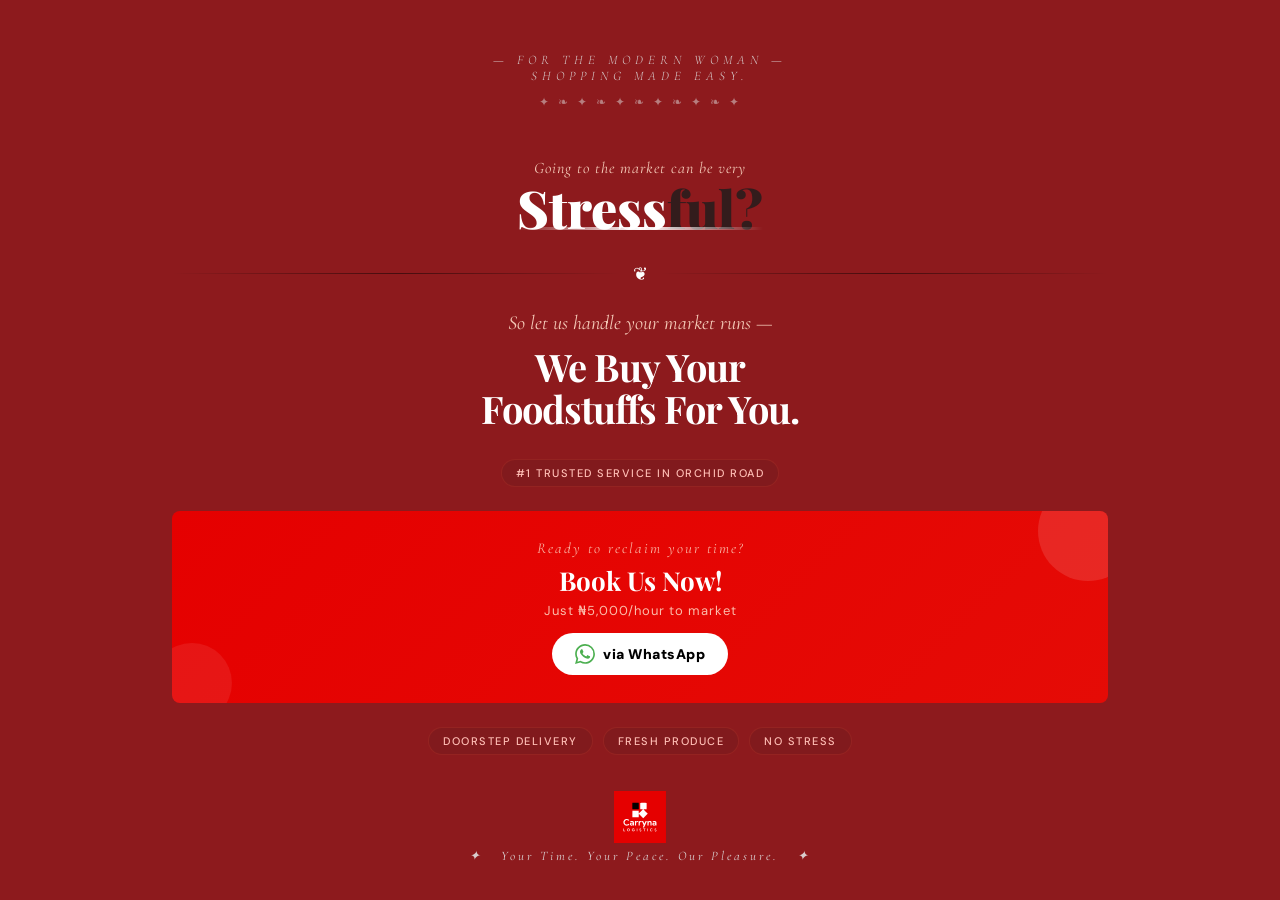
==== commit 982a7889: "Fix stylesheet link from style.css to styles.css" ====
--- a/index.html
+++ b/index.html
@@ -184,7 +184,7 @@
   <link
     href="https://fonts.googleapis.com/css2?family=Playfair+Display:ital,wght@0,400;0,700;0,900;1,400;1,700&family=Cormorant+Garamond:ital,wght@0,300;0,400;0,600;1,300;1,400&family=DM+Sans:wght@300;400;500&display=swap"
     rel="stylesheet">
-  <link rel="stylesheet" href="/style.css">
+  <link rel="stylesheet" href="/styles.css">
 </head>
 
 <body>
--- a/styles.css
+++ b/styles.css
@@ -0,0 +1,48 @@
+*, ::before, ::after { box-sizing: border-box; margin: 0px; padding: 0px; }
+    body { background: rgb(141, 26, 29); display: flex; justify-content: center; align-items: center; min-height: 100vh; font-family: "DM Sans", sans-serif; }
+    .flyer { width: 1024px; min-height: 700px; border-radius: 4px; position: relative; overflow: hidden; animation: 1s ease 0s 1 normal forwards running fadeIn; }
+    @keyframes fadeIn { 
+      0% { opacity: 0; transform: translateY(30px); }
+      100% { opacity: 1; transform: translateY(0px); }
+    }
+    .flyer::before { content: ""; position: absolute; inset: 0px; pointer-events: none; }
+    .botanical-top { width: 100%; height: 90px; position: relative; display: flex; align-items: center; justify-content: center; overflow: hidden; }
+    .botanical-top::before { content: "✦  ❧  ✦  ❧  ✦  ❧  ✦  ❧  ✦  ❧  ✦"; position: absolute; bottom: 8px; font-size: 12px; color: rgba(225, 225, 225, 0.5); letter-spacing: 3px; }
+    .top-label { font-family: "Cormorant Garamond", serif; font-style: italic; font-size: 13px; font-weight: 300; color: rgba(225, 225, 225, 0.9); letter-spacing: 5px; text-transform: uppercase; margin-top: -10px; text-align: center; }
+    .content { padding: 40px 44px 36px; position: relative; z-index: 2; }
+    .stress-section { text-align: center; margin-bottom: 28px; animation: 0.8s ease 0.3s 1 normal both running slideDown; }
+    @keyframes slideDown { 
+      0% { opacity: 0; transform: translateY(-15px); }
+      100% { opacity: 1; transform: translateY(0px); }
+    }
+    .stress-small { font-family: "Cormorant Garamond", serif; font-style: italic; font-size: 16px; color: rgba(255, 220, 200, 0.9); letter-spacing: 1px; margin-bottom: 4px; }
+    .stress-big { font-family: "Playfair Display", serif; font-size: 52px; font-weight: 900; color: rgba(29, 29, 29, 0.8); line-height: 1; position: relative; display: inline-block; }
+    .stress-big span { color: rgb(255, 255, 255); }
+    .stress-big::after { content: ""; position: absolute; bottom: 4px; left: 0px; right: 0px; height: 3px; background: linear-gradient(90deg, transparent, rgb(255, 255, 255), transparent); }
+    .divider { display: flex; align-items: center; gap: 12px; margin: 22px 0px; }
+    .divider-line { flex: 1 1 0%; height: 1px; background: linear-gradient(90deg, transparent, rgba(0, 0, 0, 0.5), transparent); }
+    .divider-icon { font-size: 18px; color: rgb(255, 255, 255); }
+    .offer-section { text-align: center; margin-bottom: 30px; animation: 0.8s ease 0.5s 1 normal both running slideUp; }
+    @keyframes slideUp { 
+      0% { opacity: 0; transform: translateY(15px); }
+      100% { opacity: 1; transform: translateY(0px); }
+    }
+    .offer-line1 { font-family: "Cormorant Garamond", serif; font-size: 20px; font-weight: 400; color: rgba(255, 220, 200, 0.9); line-height: 1.5; font-style: italic; }
+    .offer-big { font-family: "Playfair Display", serif; font-size: 38px; font-weight: 700; color: rgb(255, 255, 255); letter-spacing: -1px; line-height: 1.1; margin-top: 8px; }
+    .features { display: flex; justify-content: center; gap: 10px; flex-wrap: wrap; margin-top: 24px; animation: 0.8s ease 0.7s 1 normal both running fadeIn; }
+    .pill { background: rgba(29, 29, 29, 0.1); border: 1px solid rgba(192, 57, 43, 0.3); color: rgb(255, 190, 181); font-size: 11px; font-weight: 500; padding: 6px 14px; border-radius: 50px; letter-spacing: 1.5px; text-transform: uppercase; }
+    .cta-section { background: linear-gradient(135deg, rgb(229, 0, 0), rgb(229, 11, 6)); border-radius: 8px; padding: 28px 30px; text-align: center; margin: 24px 0px; position: relative; overflow: hidden; animation: 0.6s cubic-bezier(0.34, 1.56, 0.64, 1) 0.9s 1 normal both running popIn; }
+    .cta-section a { text-decoration: none; }
+    @keyframes popIn { 
+      0% { opacity: 0; transform: scale(0.9); }
+      100% { opacity: 1; transform: scale(1); }
+    }
+    .cta-section::before { content: ""; position: absolute; top: -30px; right: -30px; width: 100px; height: 100px; background: rgba(255, 255, 255, 0.12); border-radius: 50%; }
+    .cta-section::after { content: ""; position: absolute; bottom: -20px; left: -20px; width: 80px; height: 80px; background: rgba(255, 255, 255, 0.08); border-radius: 50%; }
+    .cta-label { font-family: "Cormorant Garamond", serif; font-style: italic; font-size: 15px; color: rgba(255, 220, 200, 0.8); letter-spacing: 2px; margin-bottom: 6px; }
+    .cta-main { font-family: "Playfair Display", serif; font-size: 26px; font-weight: 700; color: rgb(255, 255, 255); margin-bottom: 4px; }
+    .cta-sub { font-size: 13px; color: rgba(255, 220, 200, 0.85); letter-spacing: 1px; margin-bottom: 14px; }
+    .whatsapp-badge { display: inline-flex; align-items: center; gap: 8px; background: rgb(255, 255, 255); border: 1px solid rgba(255, 255, 255, 0.3); border-radius: 50px; padding: 10px 22px; color: rgb(0, 0, 0); font-weight: 900; font-size: 14px; letter-spacing: 0.5px; }
+    .wa-icon { width: 20px; height: 20px; fill: rgb(76, 175, 80); }
+    .bottom-strip { text-align: center; }
+    .bottom-text { font-family: "Cormorant Garamond", serif; font-style: italic; font-size: 13px; color: rgba(225, 225, 225, 0.9); letter-spacing: 3px; text-align: center; padding-bottom: 8px; }
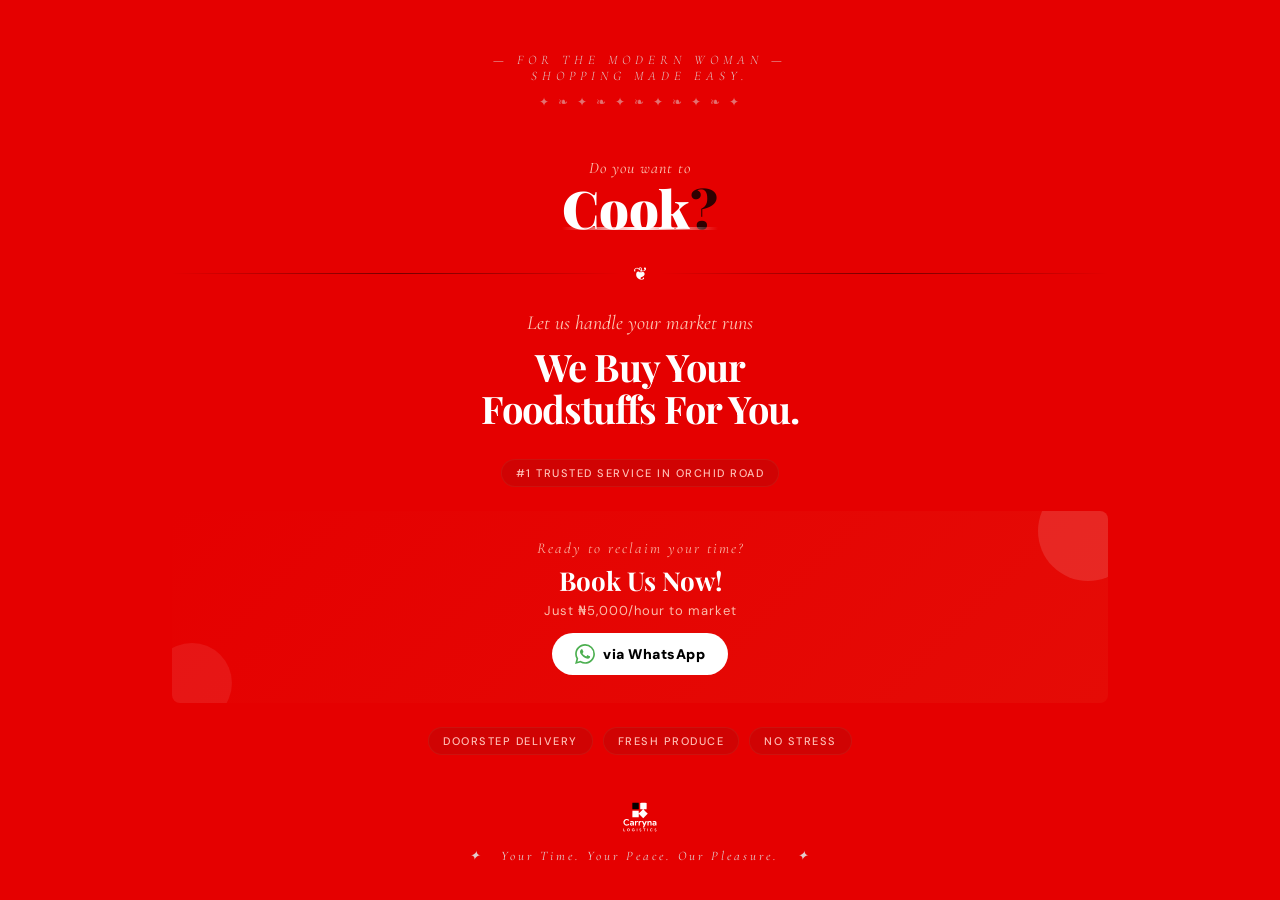
==== commit a16c627d: "Update stress and offer sections in index.html" ====
--- a/index.html
+++ b/index.html
@@ -194,8 +194,9 @@
     </div>
     <div class="content">
       <div class="stress-section">
-        <div class="stress-small">Going to the market can be very</div>
-        <div class="stress-big"><span>Stress</span>ful?</div>
+        <!-- <div class="stress-small">Going to the market can be very</div> -->
+        <div class="stress-small">Do you want to</div>
+        <div class="stress-big"><span>Cook</span>?</div>
       </div>
       <div class="divider">
         <div class="divider-line"></div>
@@ -203,7 +204,8 @@
         <div class="divider-line"></div>
       </div>
       <div class="offer-section">
-        <div class="offer-line1">So let us handle your market runs —</div>
+        <!-- <div class="offer-line1">So let us handle your market runs —</div> -->
+        <div class="offer-line1">Let us handle your market runs </div>
         <div class="offer-big">We Buy Your<br>Foodstuffs For You.</div>
       </div>
       <div class="features">
--- a/styles.css
+++ b/styles.css
@@ -1,5 +1,5 @@
 *, ::before, ::after { box-sizing: border-box; margin: 0px; padding: 0px; }
-    body { background: rgb(141, 26, 29); display: flex; justify-content: center; align-items: center; min-height: 100vh; font-family: "DM Sans", sans-serif; }
+    body { background: rgb(229, 0, 0); display: flex; justify-content: center; align-items: center; min-height: 100vh; font-family: "DM Sans", sans-serif; }
     .flyer { width: 1024px; min-height: 700px; border-radius: 4px; position: relative; overflow: hidden; animation: 1s ease 0s 1 normal forwards running fadeIn; }
     @keyframes fadeIn { 
       0% { opacity: 0; transform: translateY(30px); }
@@ -16,7 +16,7 @@
       100% { opacity: 1; transform: translateY(0px); }
     }
     .stress-small { font-family: "Cormorant Garamond", serif; font-style: italic; font-size: 16px; color: rgba(255, 220, 200, 0.9); letter-spacing: 1px; margin-bottom: 4px; }
-    .stress-big { font-family: "Playfair Display", serif; font-size: 52px; font-weight: 900; color: rgba(29, 29, 29, 0.8); line-height: 1; position: relative; display: inline-block; }
+    .stress-big { font-family: "Playfair Display", serif; font-size: 52px; font-weight: 900; color: rgba(1, 0, 0, 0.8); line-height: 1; position: relative; display: inline-block; }
     .stress-big span { color: rgb(255, 255, 255); }
     .stress-big::after { content: ""; position: absolute; bottom: 4px; left: 0px; right: 0px; height: 3px; background: linear-gradient(90deg, transparent, rgb(255, 255, 255), transparent); }
     .divider { display: flex; align-items: center; gap: 12px; margin: 22px 0px; }
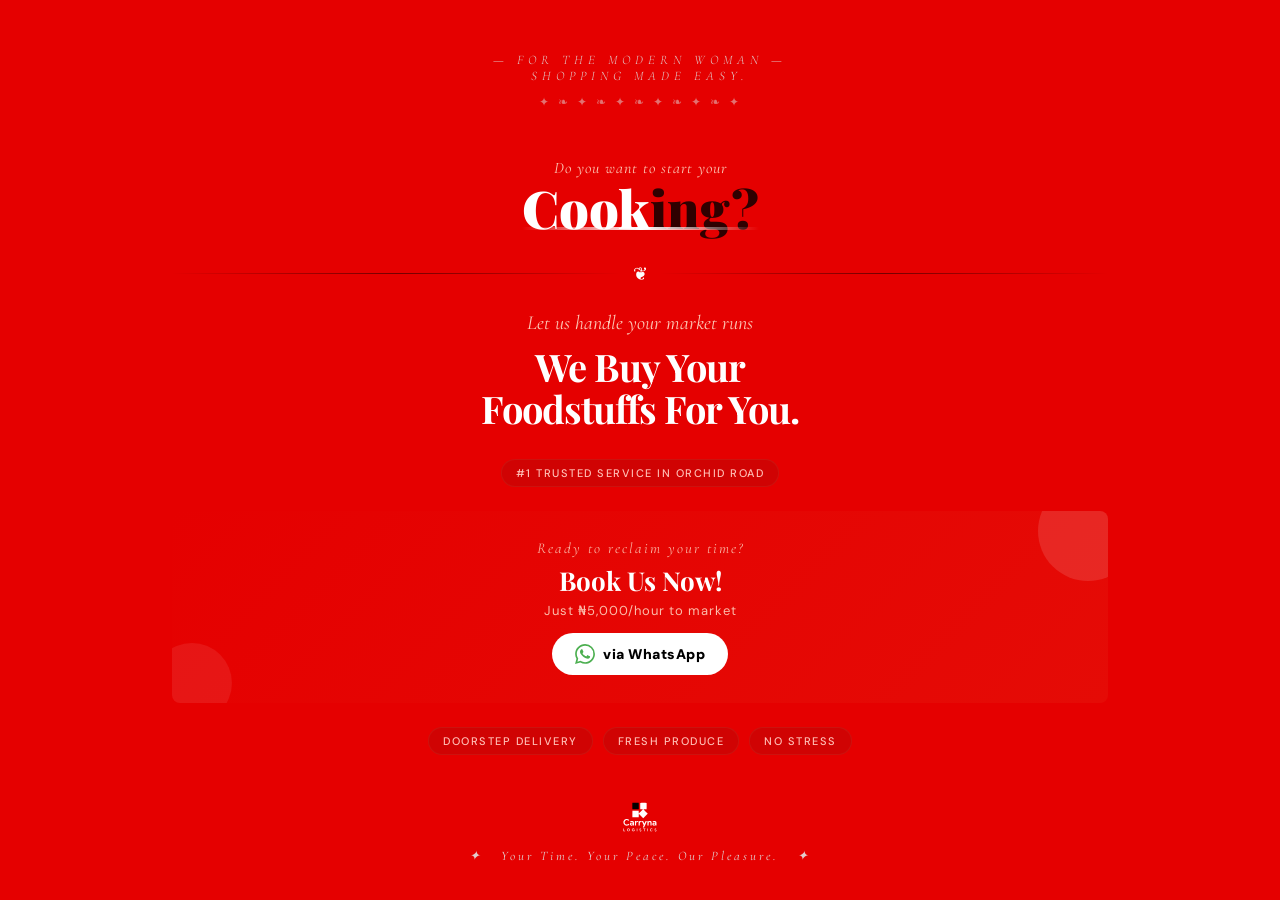
==== commit 9b8e2e1e: "Update text in stress section of index.html" ====
--- a/index.html
+++ b/index.html
@@ -195,8 +195,8 @@
     <div class="content">
       <div class="stress-section">
         <!-- <div class="stress-small">Going to the market can be very</div> -->
-        <div class="stress-small">Do you want to</div>
-        <div class="stress-big"><span>Cook</span>?</div>
+        <div class="stress-small">Do you want to start your</div>
+        <div class="stress-big"><span>Cook</span>ing?</div>
       </div>
       <div class="divider">
         <div class="divider-line"></div>
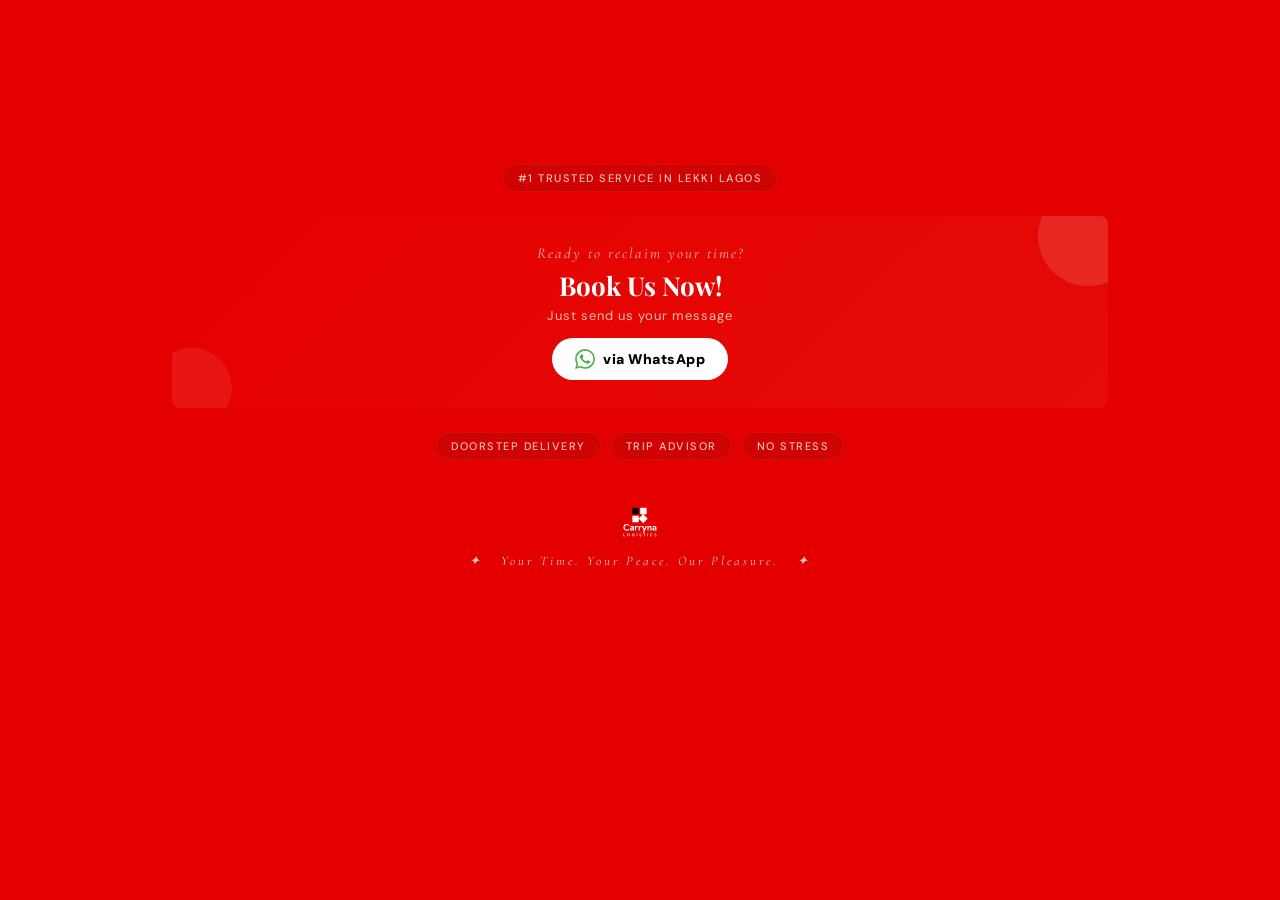
==== commit 41449c59: "uploaded the files" ====
--- a/index.html
+++ b/index.html
@@ -189,33 +189,15 @@
 
 <body>
   <div class="flyer">
-    <div class="botanical-top">
-      <div class="top-label">— For the Modern Woman —<br>Shopping Made Easy.</div>
-    </div>
     <div class="content">
-      <div class="stress-section">
-        <!-- <div class="stress-small">Going to the market can be very</div> -->
-        <div class="stress-small">Do you want to start your</div>
-        <div class="stress-big"><span>Cook</span>ing?</div>
-      </div>
-      <div class="divider">
-        <div class="divider-line"></div>
-        <div class="divider-icon">❦</div>
-        <div class="divider-line"></div>
-      </div>
-      <div class="offer-section">
-        <!-- <div class="offer-line1">So let us handle your market runs —</div> -->
-        <div class="offer-line1">Let us handle your market runs </div>
-        <div class="offer-big">We Buy Your<br>Foodstuffs For You.</div>
-      </div>
       <div class="features">
-        <div class="pill">#1 Trusted Service in Orchid Road</div>
+        <div class="pill">#1 Trusted Service in Lekki Lagos</div>
       </div>
       <div class="cta-section">
         <div class="cta-label">Ready to reclaim your time?</div>
         <div class="cta-main">Book Us Now!</div>
-        <div class="cta-sub">Just ₦5,000/hour to market </div>
-        <a href="https://wa.me/+2348118362567?text=Hello+Carryna%2C+I+want+you+to+please+go+to+the+market+for+me.+Here%27s+my+location%2C+I%27m+at+..."
+        <div class="cta-sub">Just send us your message</div>
+        <a href="https://wa.me/+2348118362567?text=Hello+Carryna%2C+I+want+your+help.+Here%27s+my+location%2C+I%27m+at+..."
           target="_blank" rel="noopener noreferrer">
           <div class="whatsapp-badge">
             <svg class="wa-icon" viewBox="0 0 24 24" xmlns="http://www.w3.org/2000/svg">
@@ -229,7 +211,7 @@
       </div>
       <div class="features">
         <div class="pill">Doorstep Delivery</div>
-        <div class="pill">Fresh Produce</div>
+        <div class="pill">Trip Advisor</div>
         <div class="pill">No Stress</div>
       </div>
     </div>
